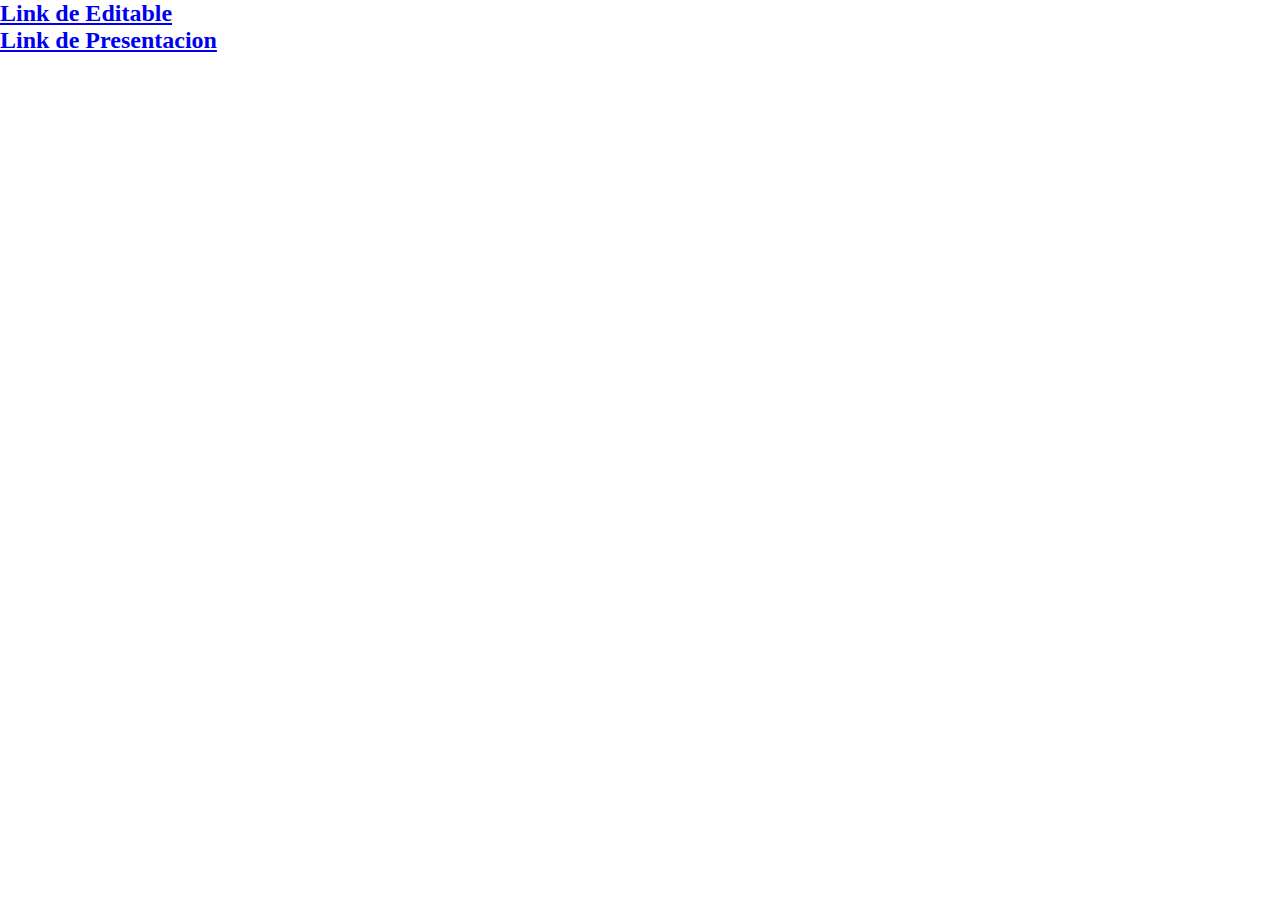
==== index.html @ ecc1bbbb "EDIT, carpeta" ====
<!DOCTYPE html>
<html lang="en">

<head>
    <meta charset="UTF-8">
    <meta name="viewport" content="width=device-width, initial-scale=1.0">
    <link rel="stylesheet" href="style.css">
    <title>TPE 1 Interfaces Usuario</title>
</head>

<body>
    <nav>
        <ul>
            <li>
                <a
                    href="https://www.figma.com/file/j3ysJJxGECJQQpoNvJG3jf/Trabajo-Entregable-1?type=design&node-id=23-4&mode=design&t=4DBxBT5nvBzc0l01-0">
                    <h2>Link de Editable</h2>
                </a>
            </li>
            <li>
                <a
                    href="https://www.figma.com/proto/j3ysJJxGECJQQpoNvJG3jf/Trabajo-Entregable-1?page-id=23%3A3&type=design&node-id=82-53&viewport=616%2C161%2C0.22&t=ZkoBOsu4h13Lhp5M-1&scaling=min-zoom&starting-point-node-id=82%3A53&mode=design">
                    <h2>Link de Presentacion</h2>
                </a>
            </li>
        </ul>


    </nav>
</body>

</html>
---- style.css ----
* {
    margin: 0;
    padding: 0;
    box-sizing: border-box;
}
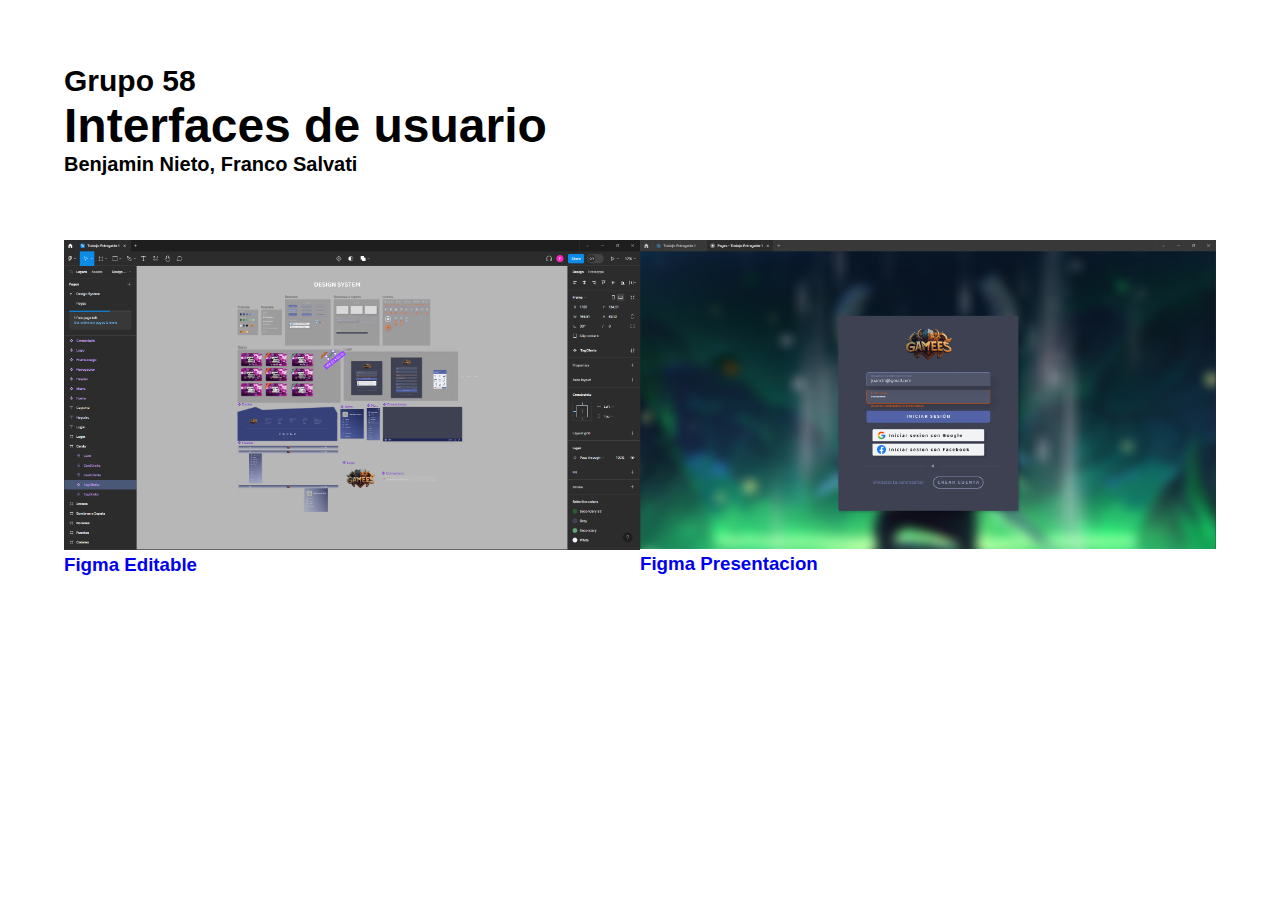
==== commit 529350ec: "ADD, github pages" ====
--- a/index.html
+++ b/index.html
@@ -5,28 +5,50 @@
     <meta charset="UTF-8">
     <meta name="viewport" content="width=device-width, initial-scale=1.0">
     <link rel="stylesheet" href="style.css">
+    <link href="https://cdn.jsdelivr.net/npm/bootstrap@5.3.2/dist/css/bootstrap.min.css" rel="stylesheet"
+        integrity="sha384-T3c6CoIi6uLrA9TneNEoa7RxnatzjcDSCmG1MXxSR1GAsXEV/Dwwykc2MPK8M2HN" crossorigin="anonymous">
     <title>TPE 1 Interfaces Usuario</title>
 </head>
 
 <body>
+    <div class="titulo">
+        <h2 class="m-0">Grupo 58</h2>
+        <h1 class="m-0">Interfaces de usuario</h1>
+        <h3 class="m-0">Benjamin Nieto, Franco Salvati</h3>
+    </div>
     <nav>
-        <ul>
+        <ul class="p-0">
             <li>
-                <a
+                <a target="_blank"
                     href="https://www.figma.com/file/j3ysJJxGECJQQpoNvJG3jf/Trabajo-Entregable-1?type=design&node-id=23-4&mode=design&t=4DBxBT5nvBzc0l01-0">
-                    <h2>Link de Editable</h2>
+                    <div class="card p-4">
+                        <div class="img">
+                            <img src="imagenes/editableTpe1.png" alt="imagen de la pagina figma editable">
+                        </div>
+                        <div class="card-body">
+                            <h3>Figma Editable</h3>
+                        </div>
+                    </div>
                 </a>
             </li>
             <li>
-                <a
+                <a target="_blank"
                     href="https://www.figma.com/proto/j3ysJJxGECJQQpoNvJG3jf/Trabajo-Entregable-1?page-id=23%3A3&type=design&node-id=82-53&viewport=616%2C161%2C0.22&t=ZkoBOsu4h13Lhp5M-1&scaling=min-zoom&starting-point-node-id=82%3A53&mode=design">
-                    <h2>Link de Presentacion</h2>
+                    <div class="card p-4">
+                        <div class="img">
+                            <img src="imagenes/presentacionTpe1.png" alt="imagen de la pagina figma editable">
+                        </div>
+                        <div class="card-body">
+                            <h3>Figma Presentacion</h3>
+                        </div>
+                    </div>
                 </a>
             </li>
         </ul>
-
-
     </nav>
+    <script src="https://cdn.jsdelivr.net/npm/bootstrap@5.3.2/dist/js/bootstrap.bundle.min.js"
+        integrity="sha384-C6RzsynM9kWDrMNeT87bh95OGNyZPhcTNXj1NW7RuBCsyN/o0jlpcV8Qyq46cDfL"
+        crossorigin="anonymous"></script>
 </body>
 
 </html>--- a/style.css
+++ b/style.css
@@ -2,4 +2,46 @@
     margin: 0;
     padding: 0;
     box-sizing: border-box;
-}+    font-family: 'Bebas Neue', sans-serif;
+}
+
+nav a{
+    text-decoration: none;
+}
+
+.titulo {
+    margin: 5%;
+}
+
+.titulo h1{
+    font-size: 48px;
+}
+
+.titulo h2{
+font-size: 30px;
+}
+
+.titulo h3{
+    font-size: 20px;
+}
+
+nav{
+    width: 90%;
+    margin: auto;
+}
+
+ul{
+    width: 100%;
+    display: flex;
+    justify-content: space-between;
+    flex: 1;
+    list-style: none;
+}
+
+ul li { 
+    width: 800px
+}
+
+.card img{
+    width: 100%;
+}
